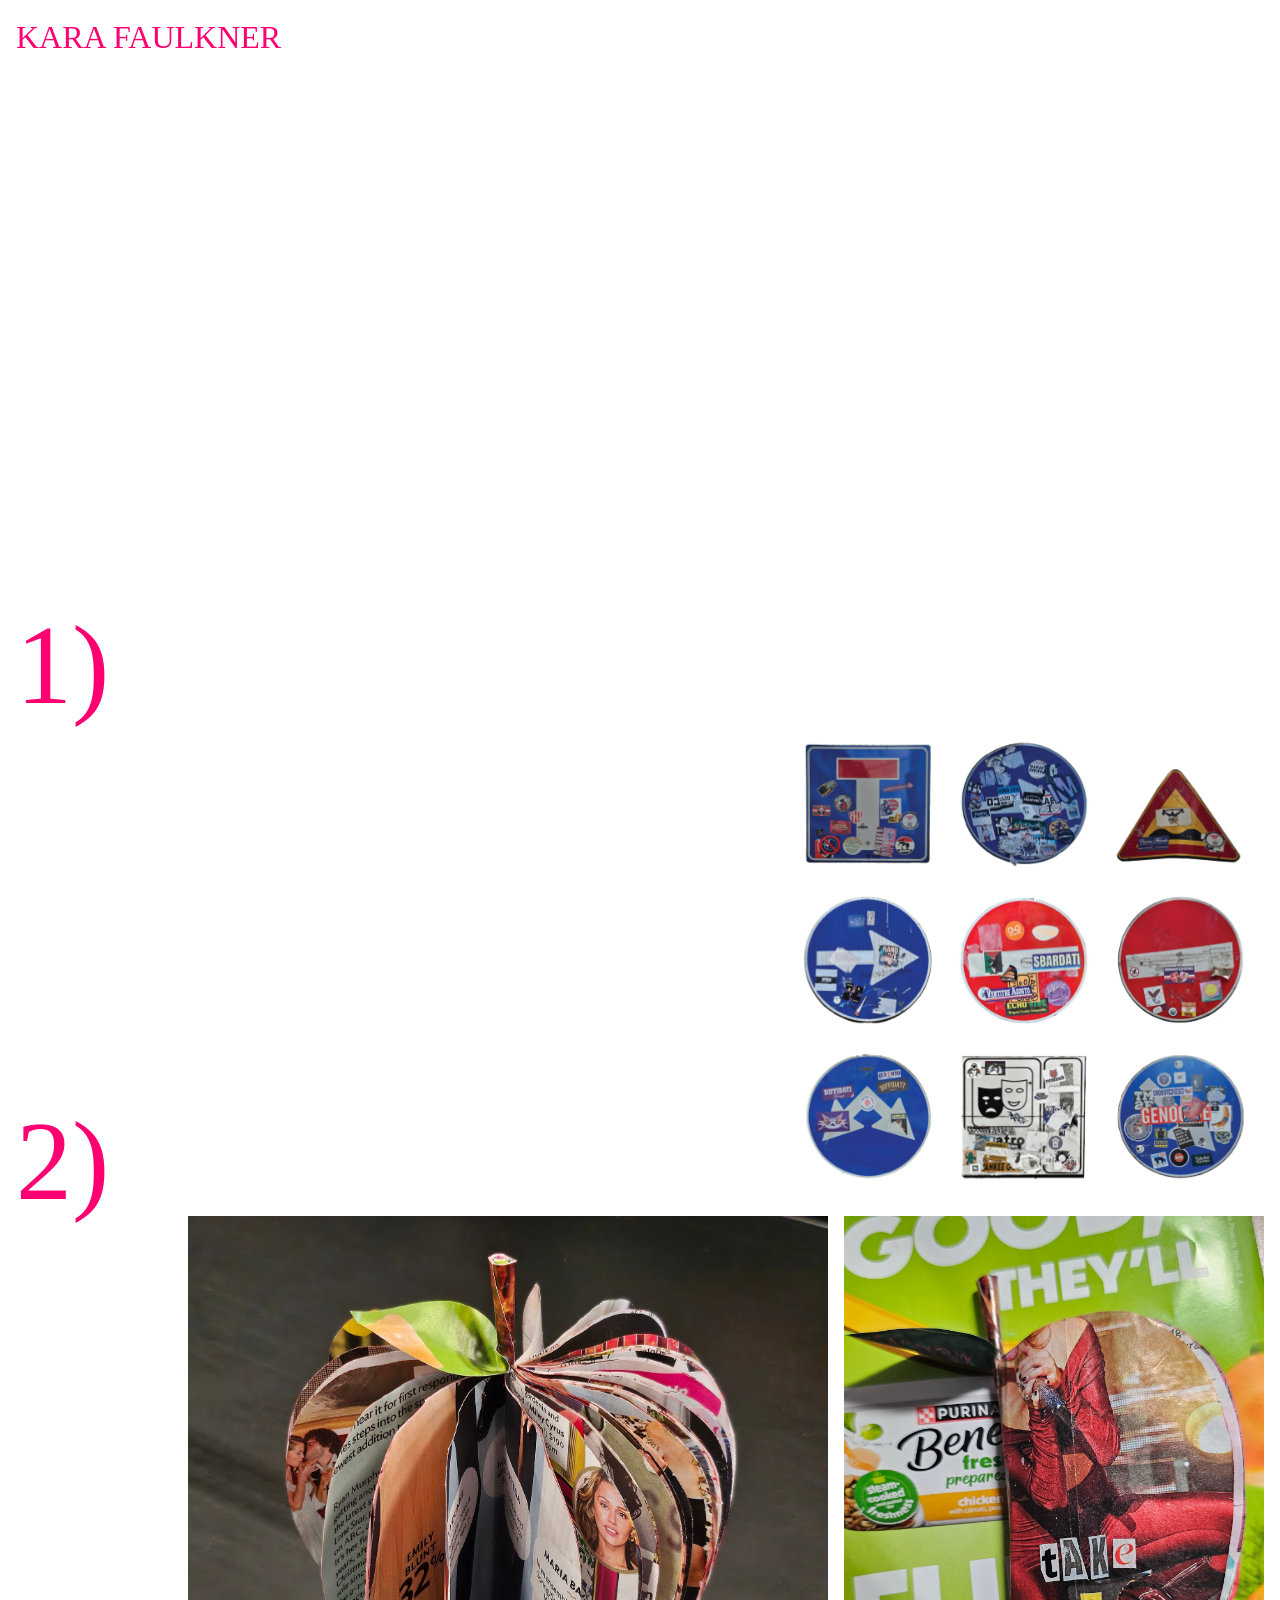
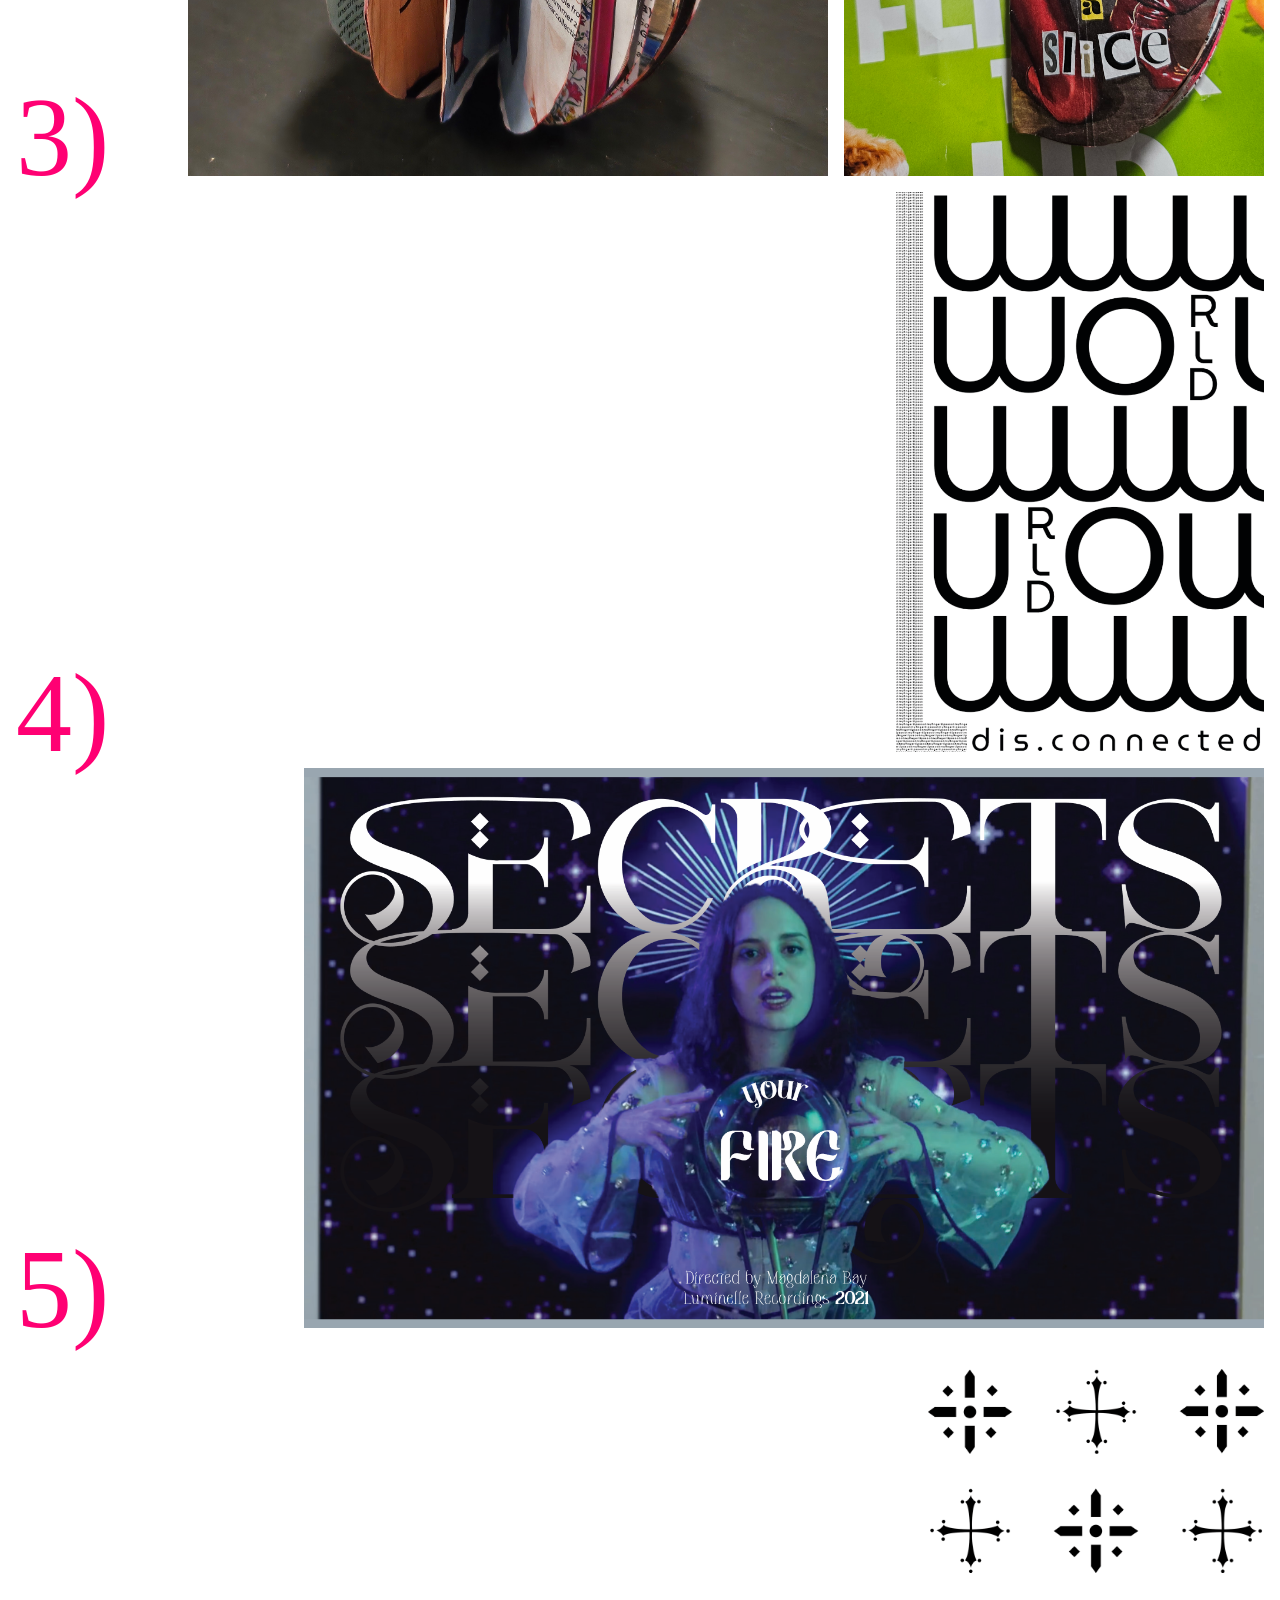
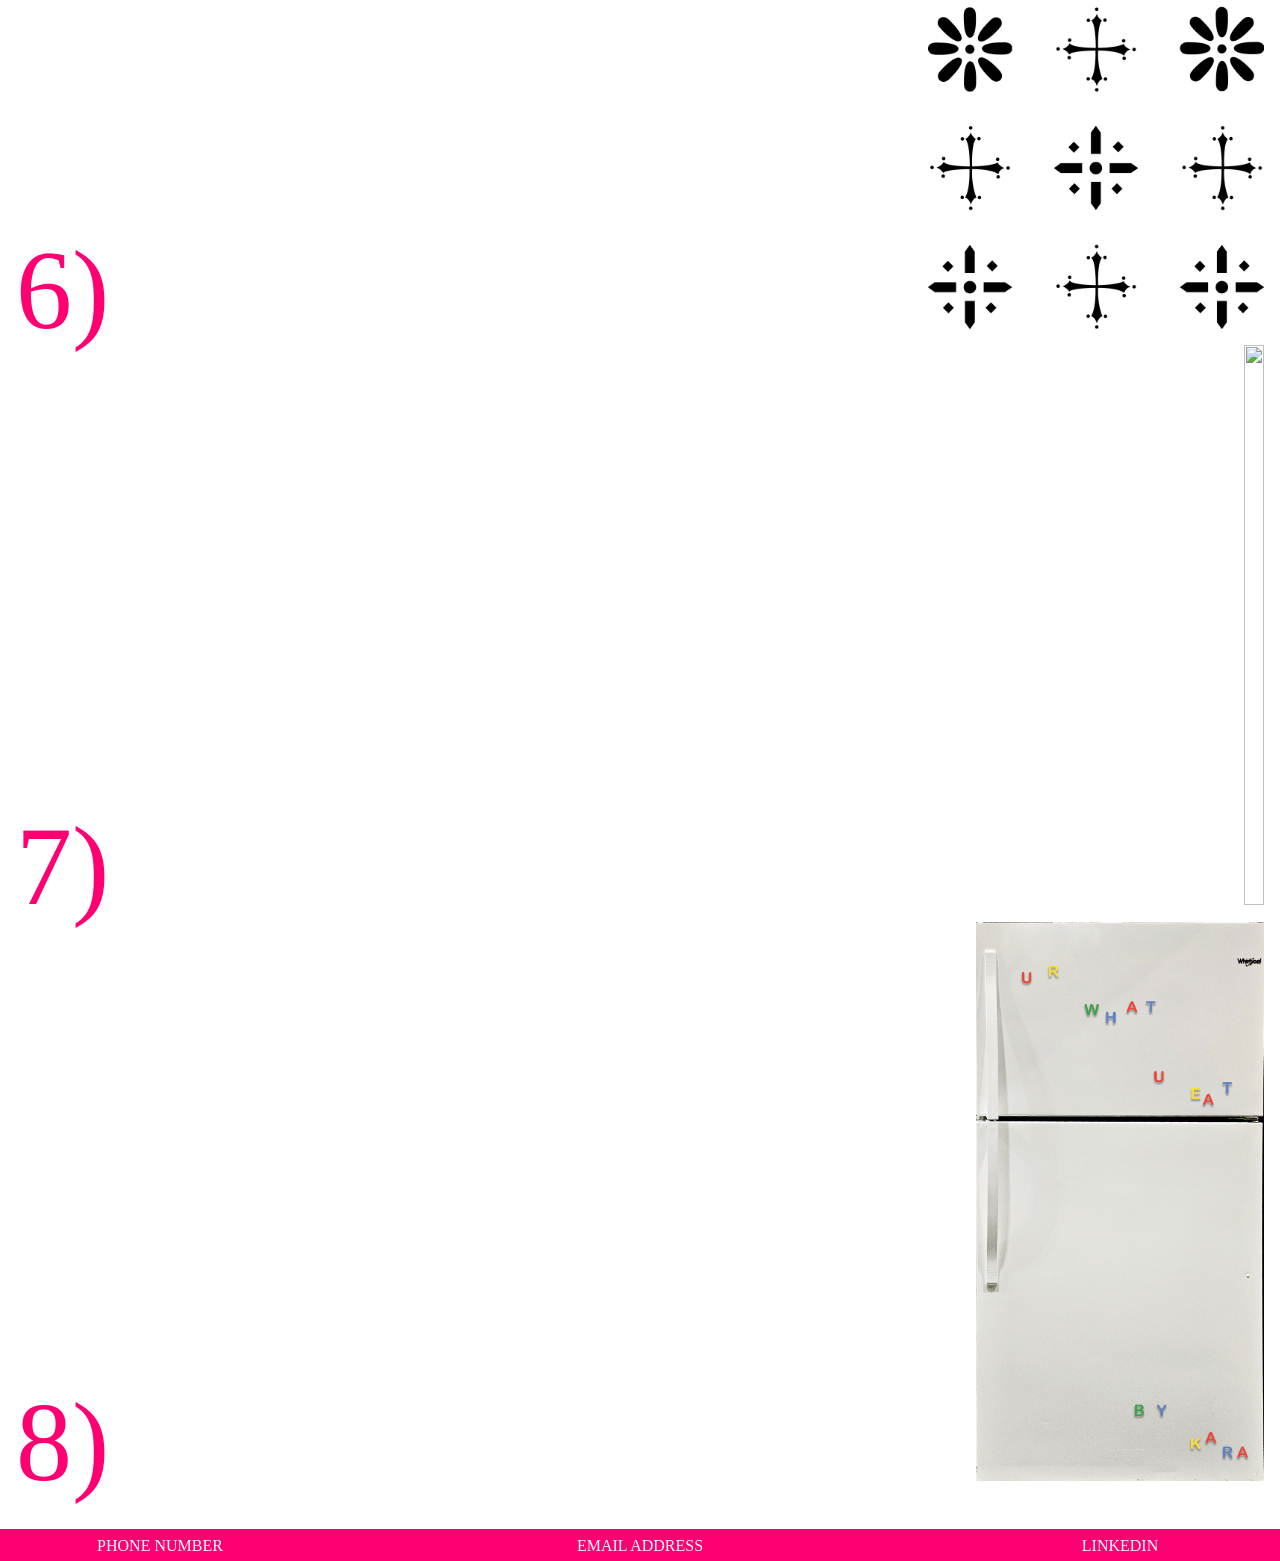
==== index.html @ 0eb787f8 "FAVICONS AND TITLES ADDED" ====
<html>
    <head>
        <link rel="stylesheet" href="stylesheet.css">
        <link rel="icon" type="icon/x-icon" href="../MEDIA/KF-logo-pink.png">
        <link rel="stylesheet" href="content.css">
        <meta name="viewport" content="width=device-width, initial-scale=1.0">
    </head>

    <body>
        <script src="image-scroll.js"></script>

        <div class="first-container">
            <img src="MEDIA/KF-logo-pink.png" data-index="0" data-status="inactive" class="image">
            <img src="MEDIA/KF-logo-pink.png" data-index="0" data-status="inactive" class="image">
            <div class="name-wrapper">
                <div class="name">KARA FAULKNER</div>
            </div>
        </div>
        <div class="content-container">
            <div class="content-row">
                <a href="content/identity-zine.html">
                    <div class="content zero"></div>
                </a>
                <div class="number">1)</div>
            </div>
            <div class="content-row">
                <a href="content/modern-history.html">
                    <div class="content one"></div>
                </a>
                <div class="number">2)</div>
            </div>
            <div class="content-row">
                <a href="content/apple-book.html"><img src="MEDIA/portfolio/(4) folded out view.jpg" style="width: 40em;"></a>
                <a href="content/apple-book.html"><img src="MEDIA/portfolio/(1) FINAL-1.jpg"></a>
                <div class="number">3)</div>
            </div>
            <div class="content-row">
                <a href="content/type-posters.html">
                    <div class="content four"></div>
                </a>
                <div class="number">4)</div>
            </div>
            <div class="content-row">
                <!-- <img src="MEDIA/portfolio/Kara_title_cards_1.png" style="width: 60%"> -->
                <a href="content/title-cards.html">
                    <div class="content five"></div>
                </a>
                <div class="number">5)</div>
            </div>
            <p>WHY ARE THESE SO SEPARATED</p>
            <div class="content-row">
                <a href="content/grate-posters.html">
                    <div class="content two"></div>
                </a>
                <div class="number">6)</div>
            </div>
            <div class="content-row">
                <a href="content/500-page.html"><img src="MEDIA/portfolio/btybkcvr.png"></a>
                <div class="number">7)</div>
            </div>
            <div class="content-row">
                <a href="content/fridge-book.html">
                    <div class="content three"></div>
                </a>
                <div class="number">8)</div>
            </div>
        </div>
        <div class="contact-menu">
            <div class="contact-info"></div>
            <div class="contact-info"></div>
            <div class="contact-info"></div>
        </div>
    </body>
</html>
---- stylesheet.css ----
body {
    display: flex;
    flex-direction: column;
    /* border: 3px solid red; */
    margin: auto;
    justify-content: center;
    align-items: center;
    width: 100%;
    height: auto;
    box-sizing: border-box;
}
.first-container {
    display: flex;
    flex-direction: column;
    /* border: 3px solid purple; */
    position: relative;
    width: 100%;
    height: 3em;
    justify-content: flex-end;
    align-items: flex-start;
}
.name-wrapper {
    display: flex;
    flex-direction: row;
    /* border: 3px solid orange; */
    position: absolute;
    bottom: 0em;
    left: 1em;
}
.name {
    display: flex;
    flex-direction: row;
    /* border: 3px solid magenta; */
    line-height: .69em;
    width: auto;
    height: auto;
    font-size: 2em;
    /* font-size: 30em; */
    color: #ff0073;
}
.content-container {
    display: flex;
    flex-direction: column;
    /* border: 3px solid green; */
    width: 100%;
    height: auto;
    box-sizing: border-box;
    padding: 1em;
    /* background-color: #ff0073; */
    /* background: linear-gradient(180deg,rgba(255, 0, 115, 1) 0%, rgba(255, 247, 0, 1) 100%); */
    scroll-snap-align: start;
    justify-content: center;
    align-items: center;
    gap: 1em;
}
.content-row {
    display: flex;
    flex-direction: row;
    /* border: 3px solid yellow; */
    width: 100%;
    /* height: auto; */
    height: 35em;
    gap: 1em;
    justify-content: flex-end;
    align-items: flex-end;
    position: relative;
}
.content {
    display: flex;
    flex-direction: row;
    /* border: 3px solid magenta; */
    height: 35em;
    width: 100%;
    /* height: auto;
    width: auto; */
}
.number {
    display: flex;
    flex-direction: row;
    /* border: 3px solid magenta; */
    line-height: .69em;
    position: absolute;
    bottom: 0;
    left: 0;
    font-size: 7em;
    color: #ff0073;
}
.contact-menu {
    display: flex;
    flex-direction: row;
    /* border: 3px solid red; */
    width: 100%;
    height: 1em;
    background-color: #ff0073;
    /* background: linear-gradient(0deg,rgba(255, 0, 115, 1) 0%, rgba(255, 0, 115, 1) 70%, rgba(255, 255, 255, 1) 100%); */
    justify-content: center;
    align-items: center;
    box-sizing: border-box;
    padding: 1em;
    gap: 15em;
    margin-top: 2em;
    /* position: fixed;
    bottom: 0em; */
}
.contact-info {
    display: flex;
    flex-direction: row;
    /* border: 3px solid yellow; */
    line-height: .69em;
    width: 15em;
    height: auto;
    font-size: 1em;
    /* font-size: 30em; */
    color: white;
    box-sizing: border-box;
    padding-right: 1em; padding-left: 1em;
    justify-content: center;
    align-items: center;
}
img {
    width: 100%;
    height: 100%;
    /* border: 3px solid yellow; */
}
a {
    /* border: 3px solid red; */
    width: auto;
    height: auto;
}

/*image scroll*/
.image {
    width: 10em;
    height: auto;
    position: absolute;
    transform: translate(-100%, -100%);
    /* transform: translate(-100%, -100%); */
    z-index: -2;
}
.image[data-status="inactive"] {
    display: none;
}
.image[data-status="active"] {
    display: block;
}
p {
    color: white;
    font-size: .1em;
}
---- content.css ----
.content-row:is(:nth-child(1)) {
    height: 40em;
}
.content-row:is(:nth-child(2)) {
    height: 30em;
}
.content-row:is(:nth-child(4)) {
    height: 35em;
}
.content-row:is(:nth-child(5)) {
    gap: 5em;
    /* justify-content: flex-start;
    align-items: flex-start; */
}
.content-row:is(:nth-child(6)) {
    height: 40em;
    /* justify-content: flex-end;
    align-items: flex-end; */
}

/* img:is(:nth-child(1)) {
    border: 3px solid red;
} */
.content.zero {
    height: 38em;
    width: 50em;
    background-image: url(MEDIA/portfolio/ms-zine1.png); background-position: center; background-size: cover; background-repeat: no-repeat;
    /* border: 3px solid yellow; */
} .content.zero:hover {
    background-image: url(MEDIA/portfolio/ms-zine2.png);
}

.content.one {
    height: 30em;
    width: 30em;
    background-image: url(MEDIA/portfolio/MHII_2.png); background-position: center; background-size: cover; background-repeat: no-repeat;
} .content.one:hover {
    background-image: url(MEDIA/portfolio/MHII_1.png);
}

.content.two {
    height: 35em;
    width: 21em;
    background-image: url(MEDIA/portfolio/grate-poster-1.png); background-position: center; background-size: 100%; background-repeat: no-repeat;
    /* border: 3px solid yellow; */
} .content.two:hover {
    width: 26em;
    background-image: url(MEDIA/portfolio/grate-poster-2.png);
}

.content.three {
    height: 35em;
    width: 18em;
    background-image: url(MEDIA/portfolio/urwhatueat-cover.png); background-position: center; background-size: 100%; background-repeat: no-repeat;
} .content.three:hover {
    /* width: 26em; */
    background-image: url(MEDIA/portfolio/back-door.png);
}

@keyframes content-change {
    33% {background-image: url(MEDIA/portfolio/texture.png);}
    66% {background-image: url(MEDIA/portfolio/image.png);}
    99% {background-image: url(MEDIA/portfolio/rhythm.png);}
}
.content.four {
    height: 35em;
    width: 23em;
    background-image: url(MEDIA/portfolio/rhythm.png); background-position: center; background-size: cover; background-repeat: no-repeat;
    /* border: 3px solid yellow; */
} .content.four:hover {
    animation: content-change 1.5s infinite;
}
.content.five {
    height: 35em;
    width: 60em;
    background-image: url(MEDIA/portfolio/Kara_title_cards_1.png); background-position: center; background-size: cover; background-repeat: no-repeat;
    /* border: 3px solid yellow; */
} .content.five:hover {
    background-image: url(MEDIA/portfolio/Faulkner\,Kara_Project\ 7.gif);
}

.contact-info:is(:nth-child(1))::before {
    content: 'PHONE NUMBER'
} .contact-info:is(:nth-child(1)):hover::before {
    content: '865-441-3124'
}
.contact-info:is(:nth-child(2))::before {
    content: 'EMAIL ADDRESS'
} .contact-info:is(:nth-child(2)):hover::before {
    content: 'faulknerk2@vcu.edu'
}
.contact-info:is(:nth-child(3))::before {
    content: 'LINKEDIN'
} .contact-info:is(:nth-child(3)):hover::before {
    content: 'Kara Faulkner Faulkner'
}
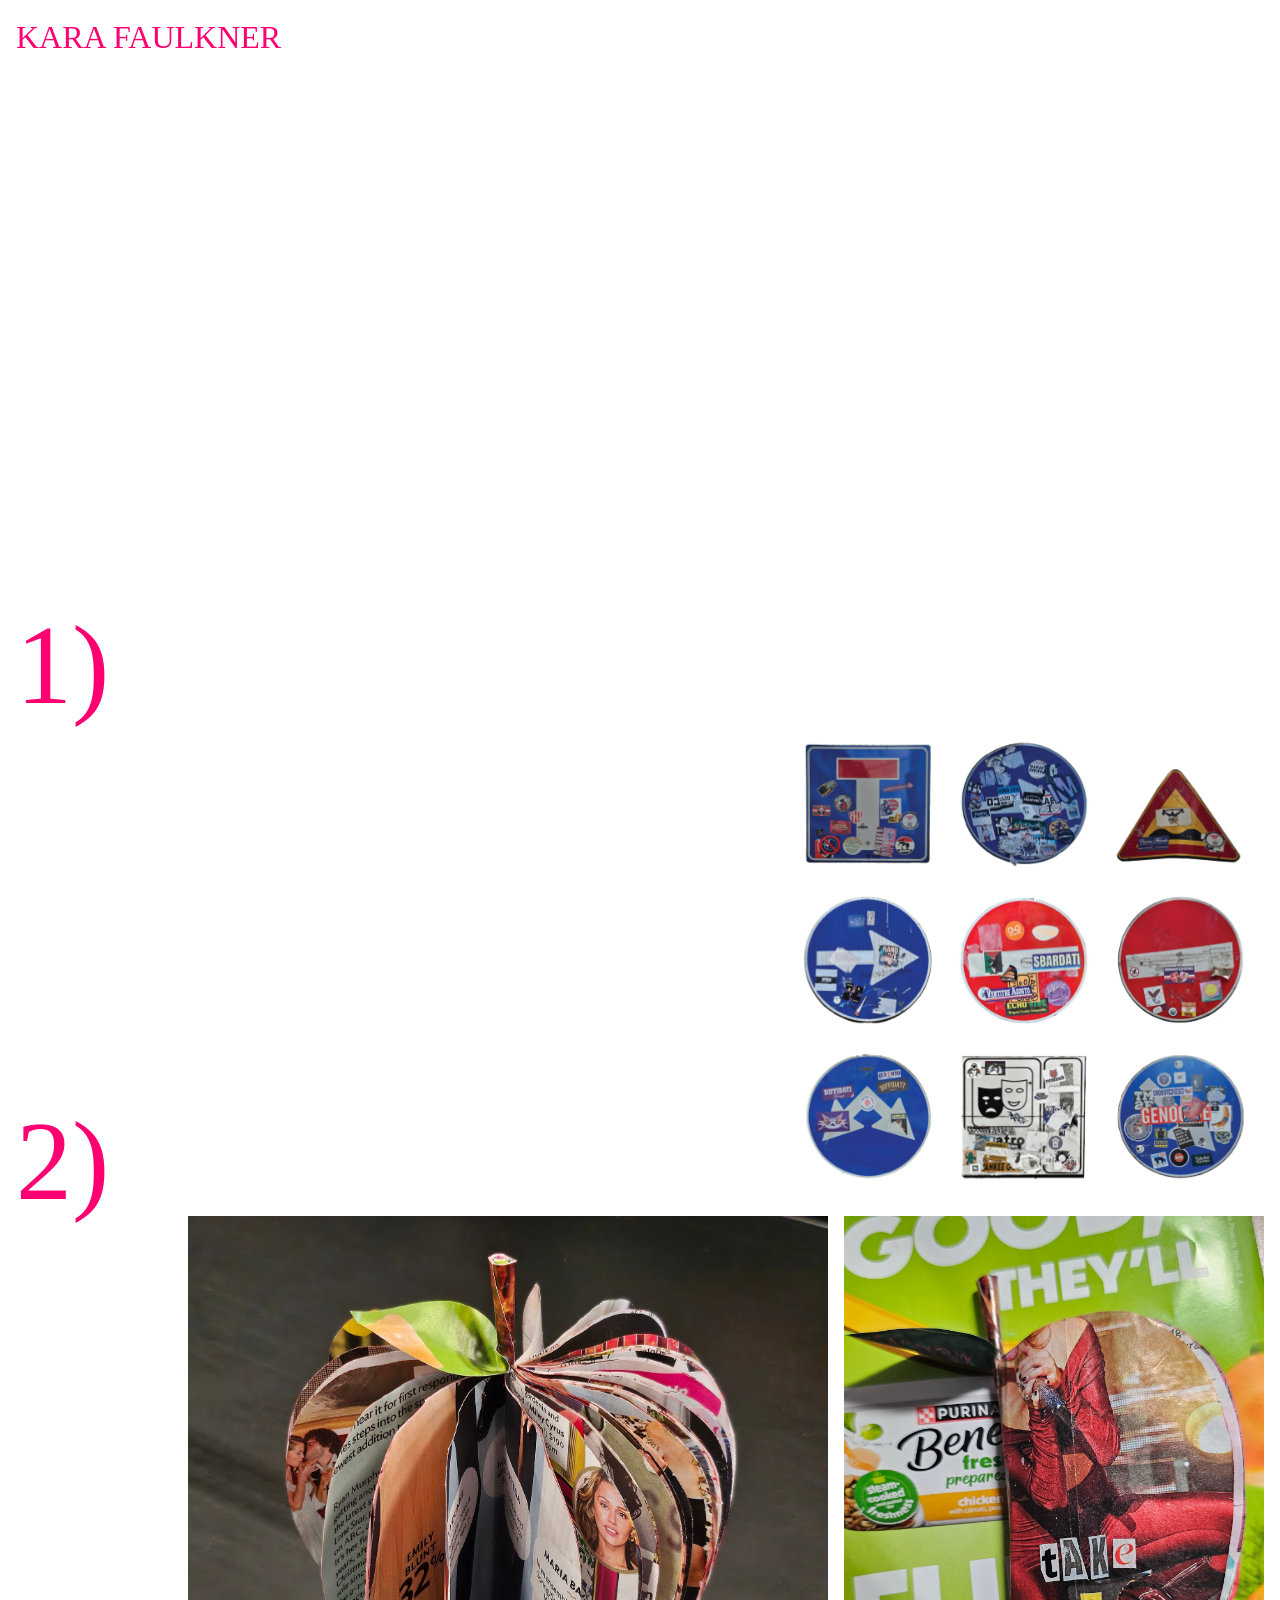
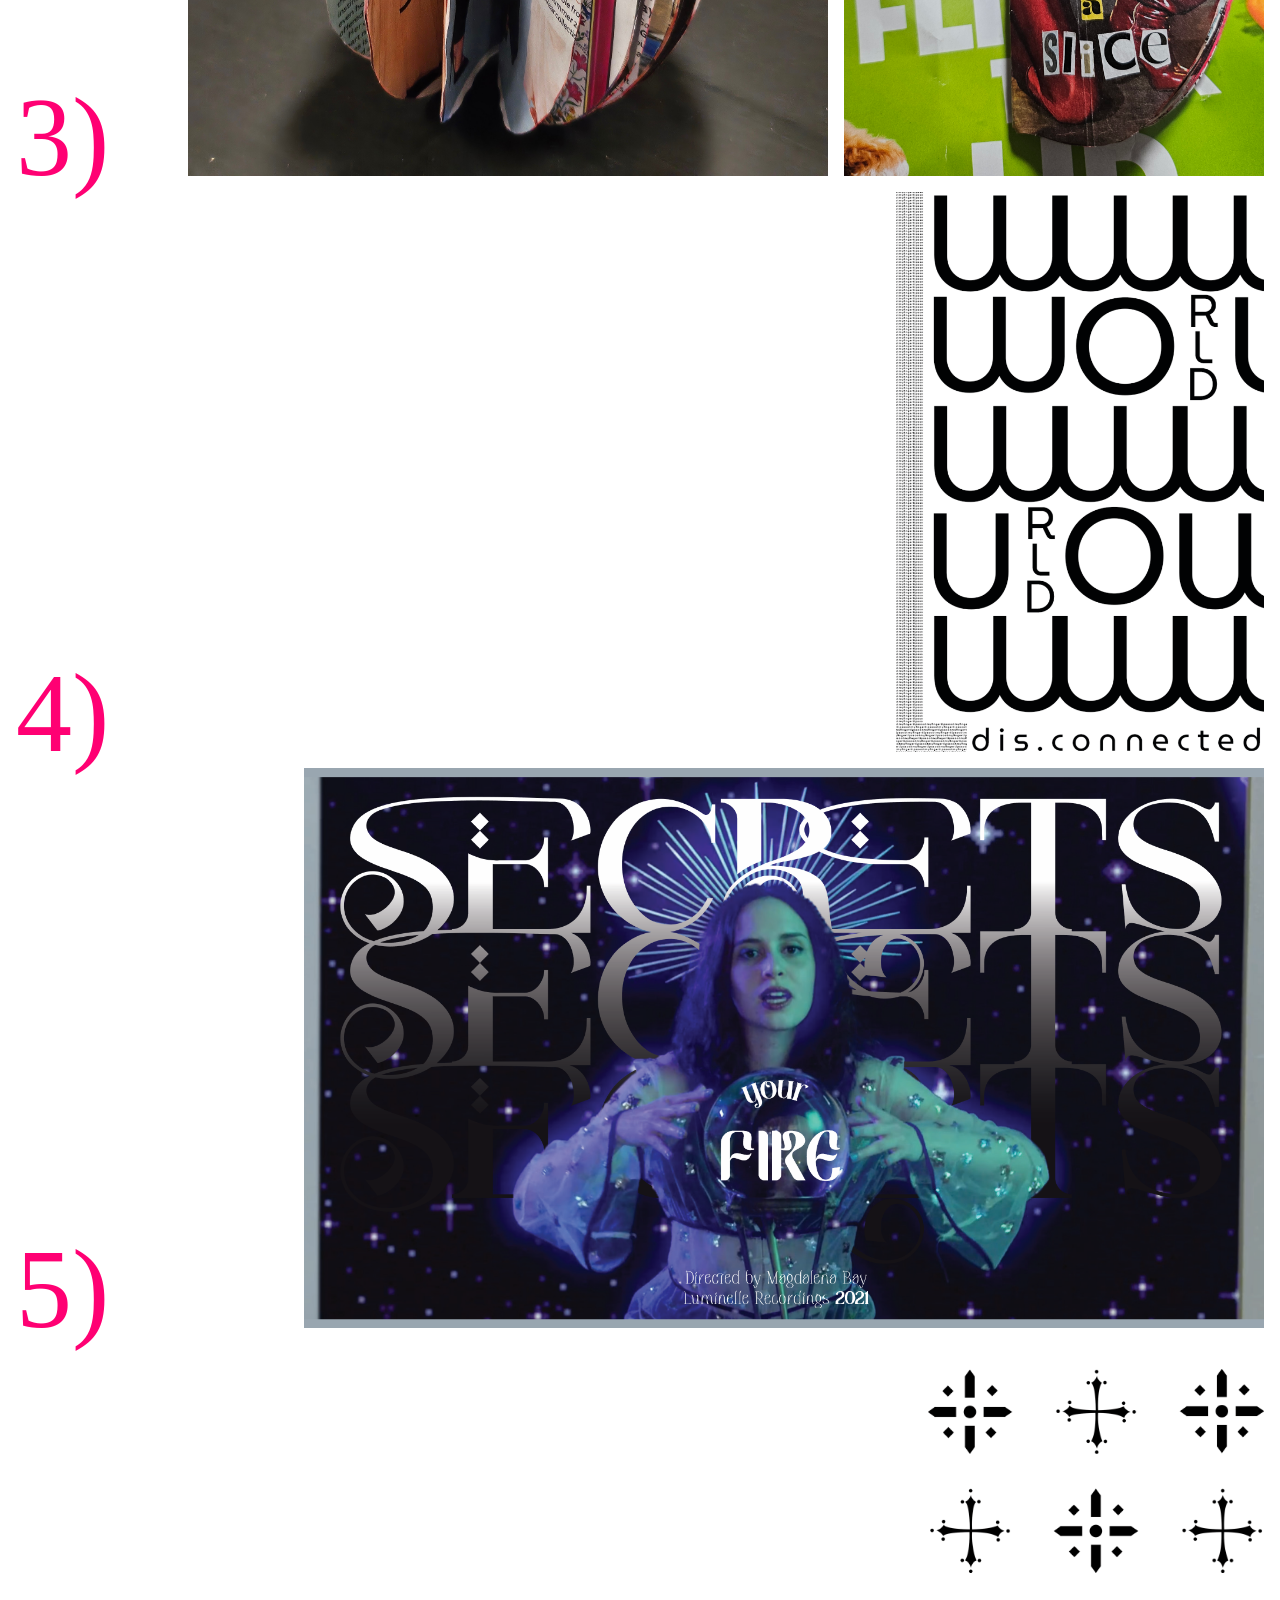
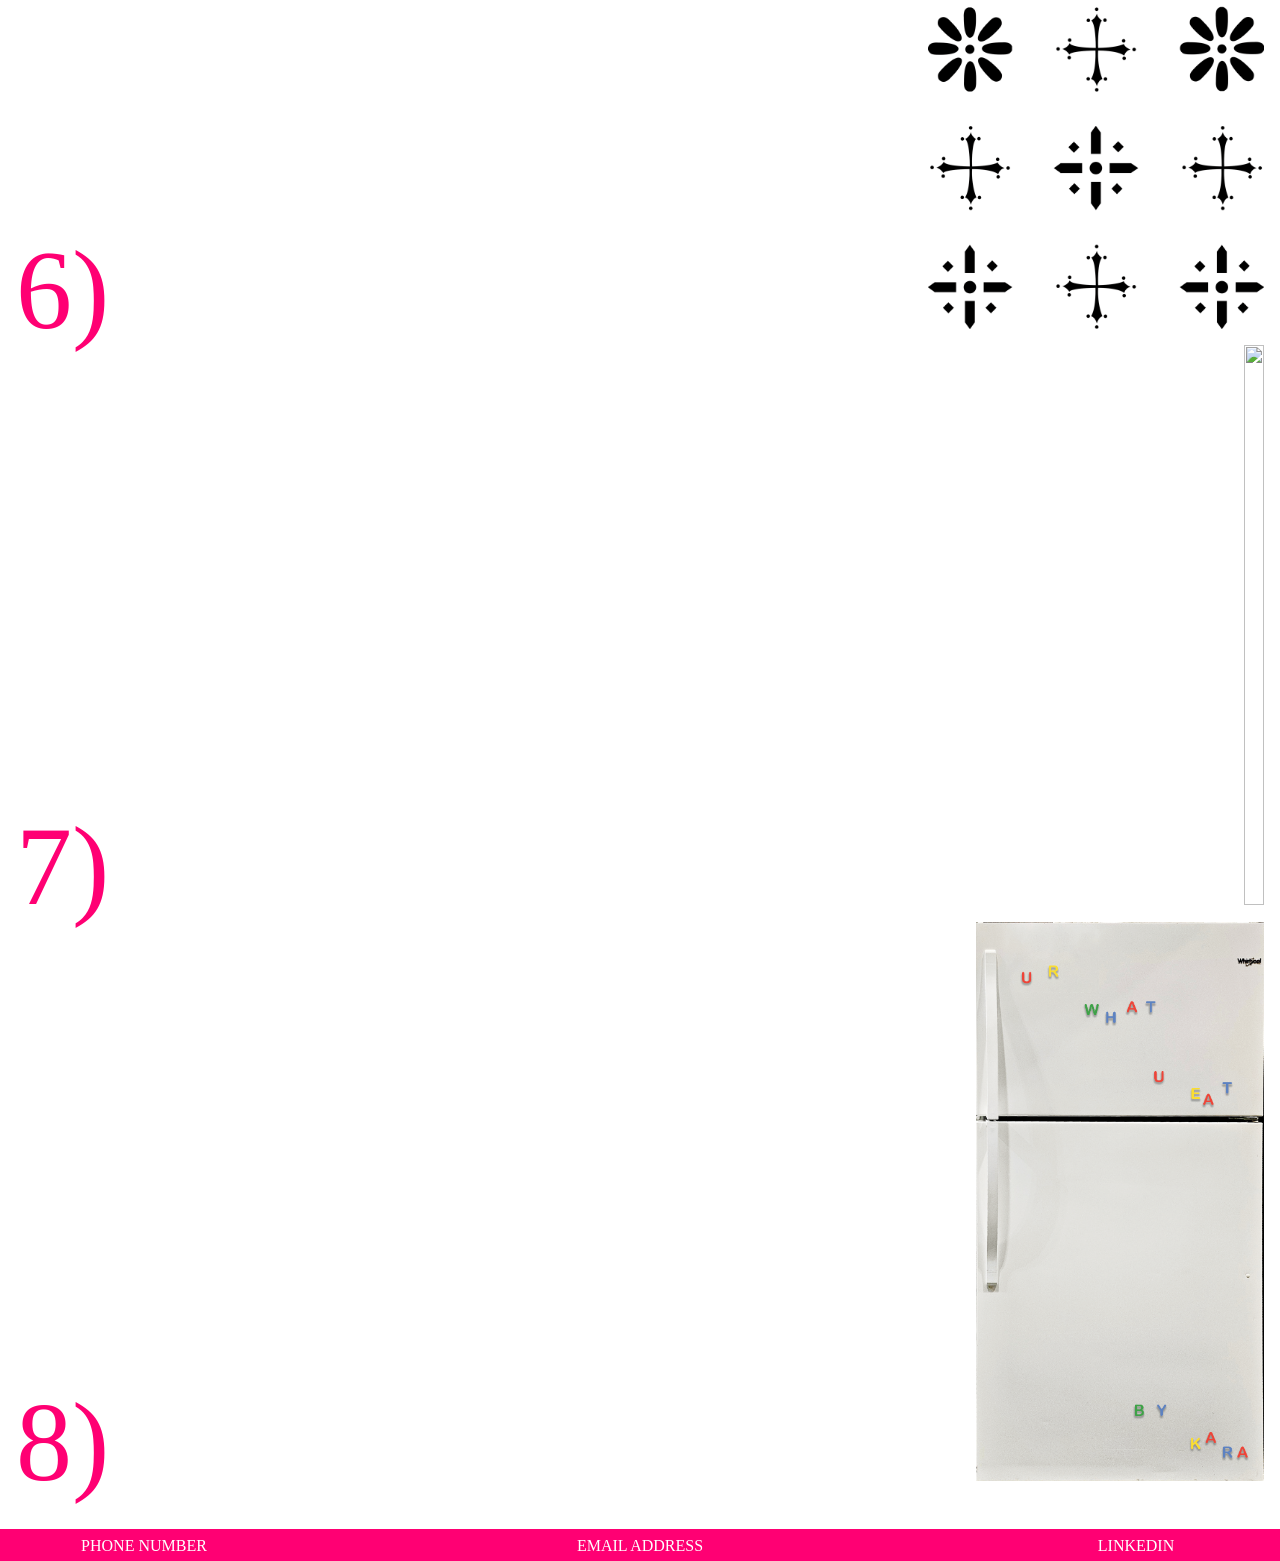
==== commit d76f8642: "PUSH ALL CHANGES" ====
--- a/index.html
+++ b/index.html
@@ -1,7 +1,7 @@
 <html>
     <head>
         <link rel="stylesheet" href="stylesheet.css">
-        <link rel="icon" type="icon/x-icon" href="../MEDIA/KF-logo-pink.png">
+        <link rel="icon" type="icon/x-icon" href="MEDIA/KF-logo-pink.png">
         <link rel="stylesheet" href="content.css">
         <meta name="viewport" content="width=device-width, initial-scale=1.0">
     </head>
@@ -14,6 +14,7 @@
             <img src="MEDIA/KF-logo-pink.png" data-index="0" data-status="inactive" class="image">
             <div class="name-wrapper">
                 <div class="name">KARA FAULKNER</div>
+                <!-- <div class="hambungr"></div> --> <!--what am I going to use this for right now?-->
             </div>
         </div>
         <div class="content-container">
--- a/stylesheet.css
+++ b/stylesheet.css
@@ -22,10 +22,15 @@
 .name-wrapper {
     display: flex;
     flex-direction: row;
-    /* border: 3px solid orange; */
-    position: absolute;
+    /* border: 3px solid purple; */
+    /* position: absolute;
     bottom: 0em;
-    left: 1em;
+    left: 1em; */
+    width: 100%;
+    /* justify-content: center;
+    align-items: center; */
+    box-sizing: border-box;
+    padding-left: 1em; padding-right: 1em;
 }
 .name {
     display: flex;
@@ -108,6 +113,7 @@
     /* border: 3px solid yellow; */
     line-height: .69em;
     width: 15em;
+    width: 100%;
     height: auto;
     font-size: 1em;
     /* font-size: 30em; */
@@ -146,4 +152,12 @@
 p {
     color: white;
     font-size: .1em;
+}
+.hambungr {
+    display: flex;
+    flex-direction: column;
+    border: 3px solid orange;
+    width: 2em;
+    height: 2em;
+    margin-left: auto;
 }
--- a/content.css
+++ b/content.css
@@ -69,6 +69,7 @@
     /* border: 3px solid yellow; */
 } .content.four:hover {
     animation: content-change 1.5s infinite;
+    transition-timing-function: steps();
 }
 .content.five {
     height: 35em;
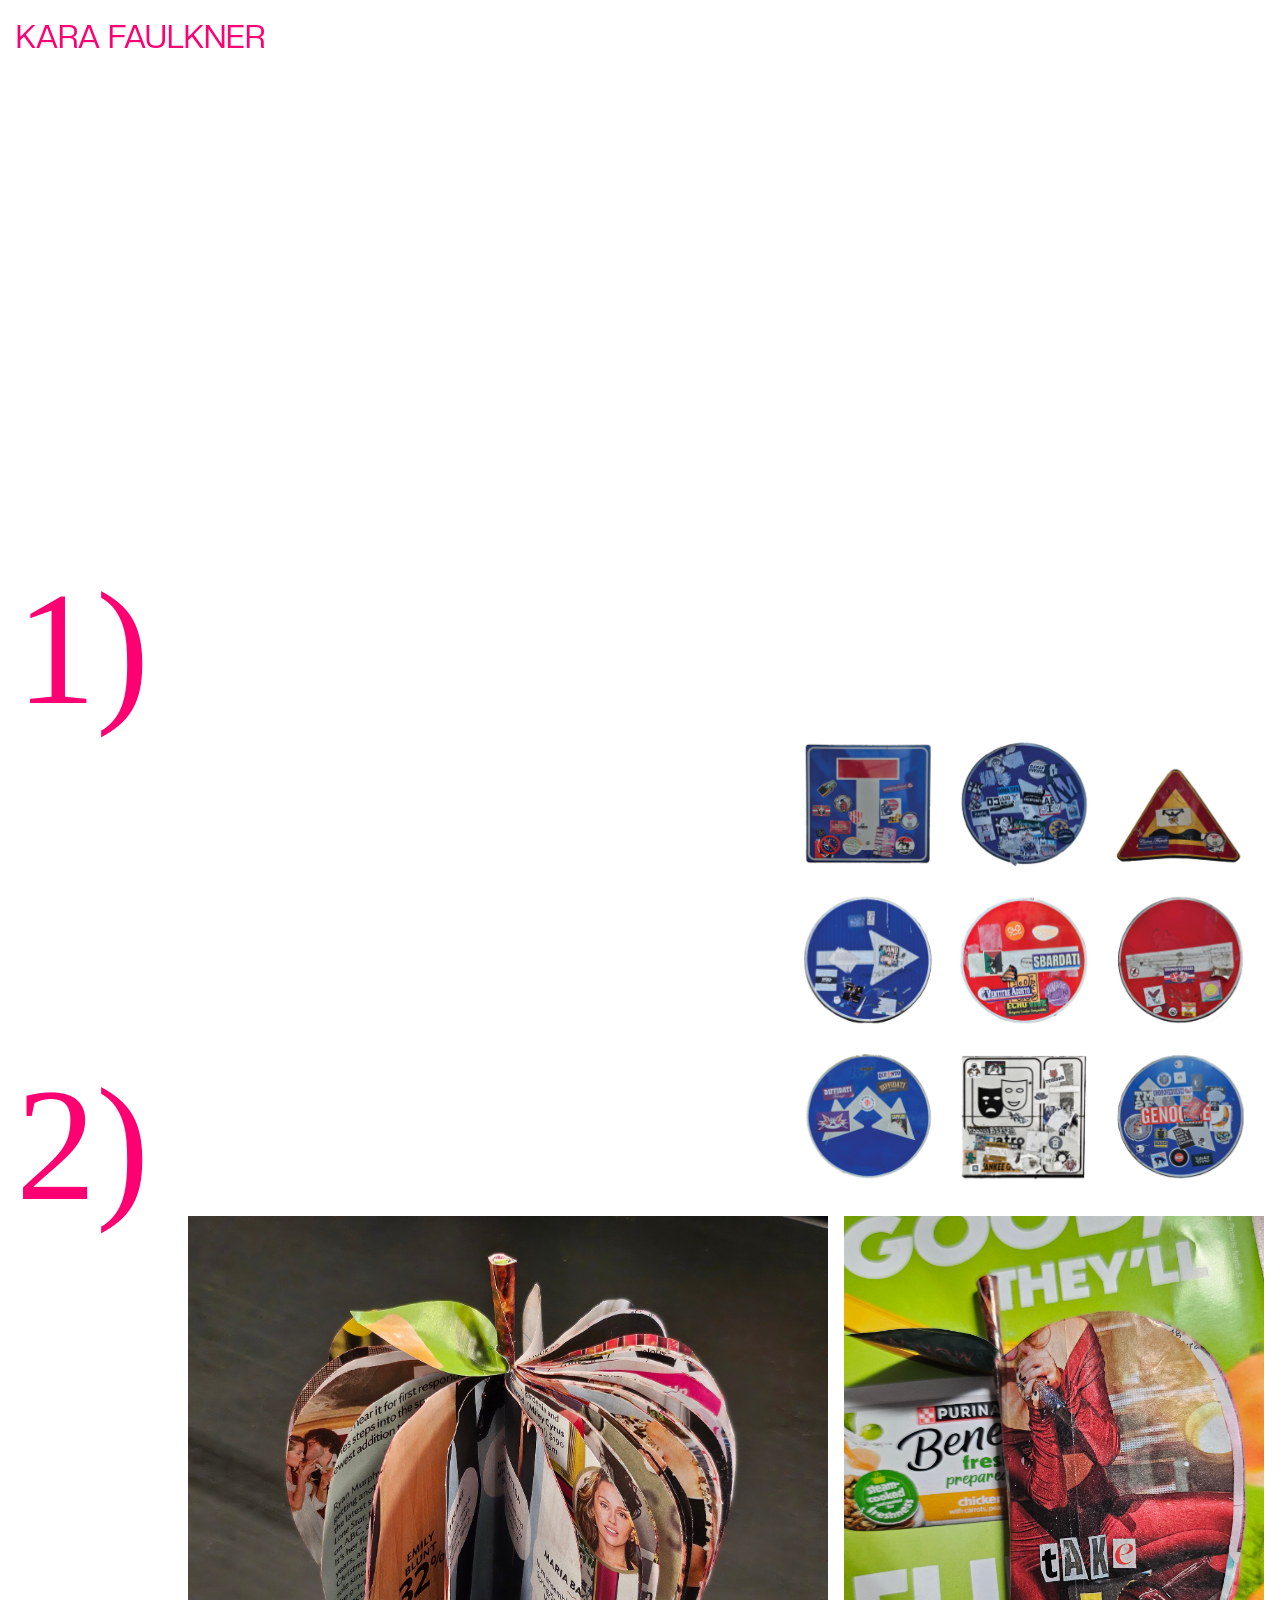
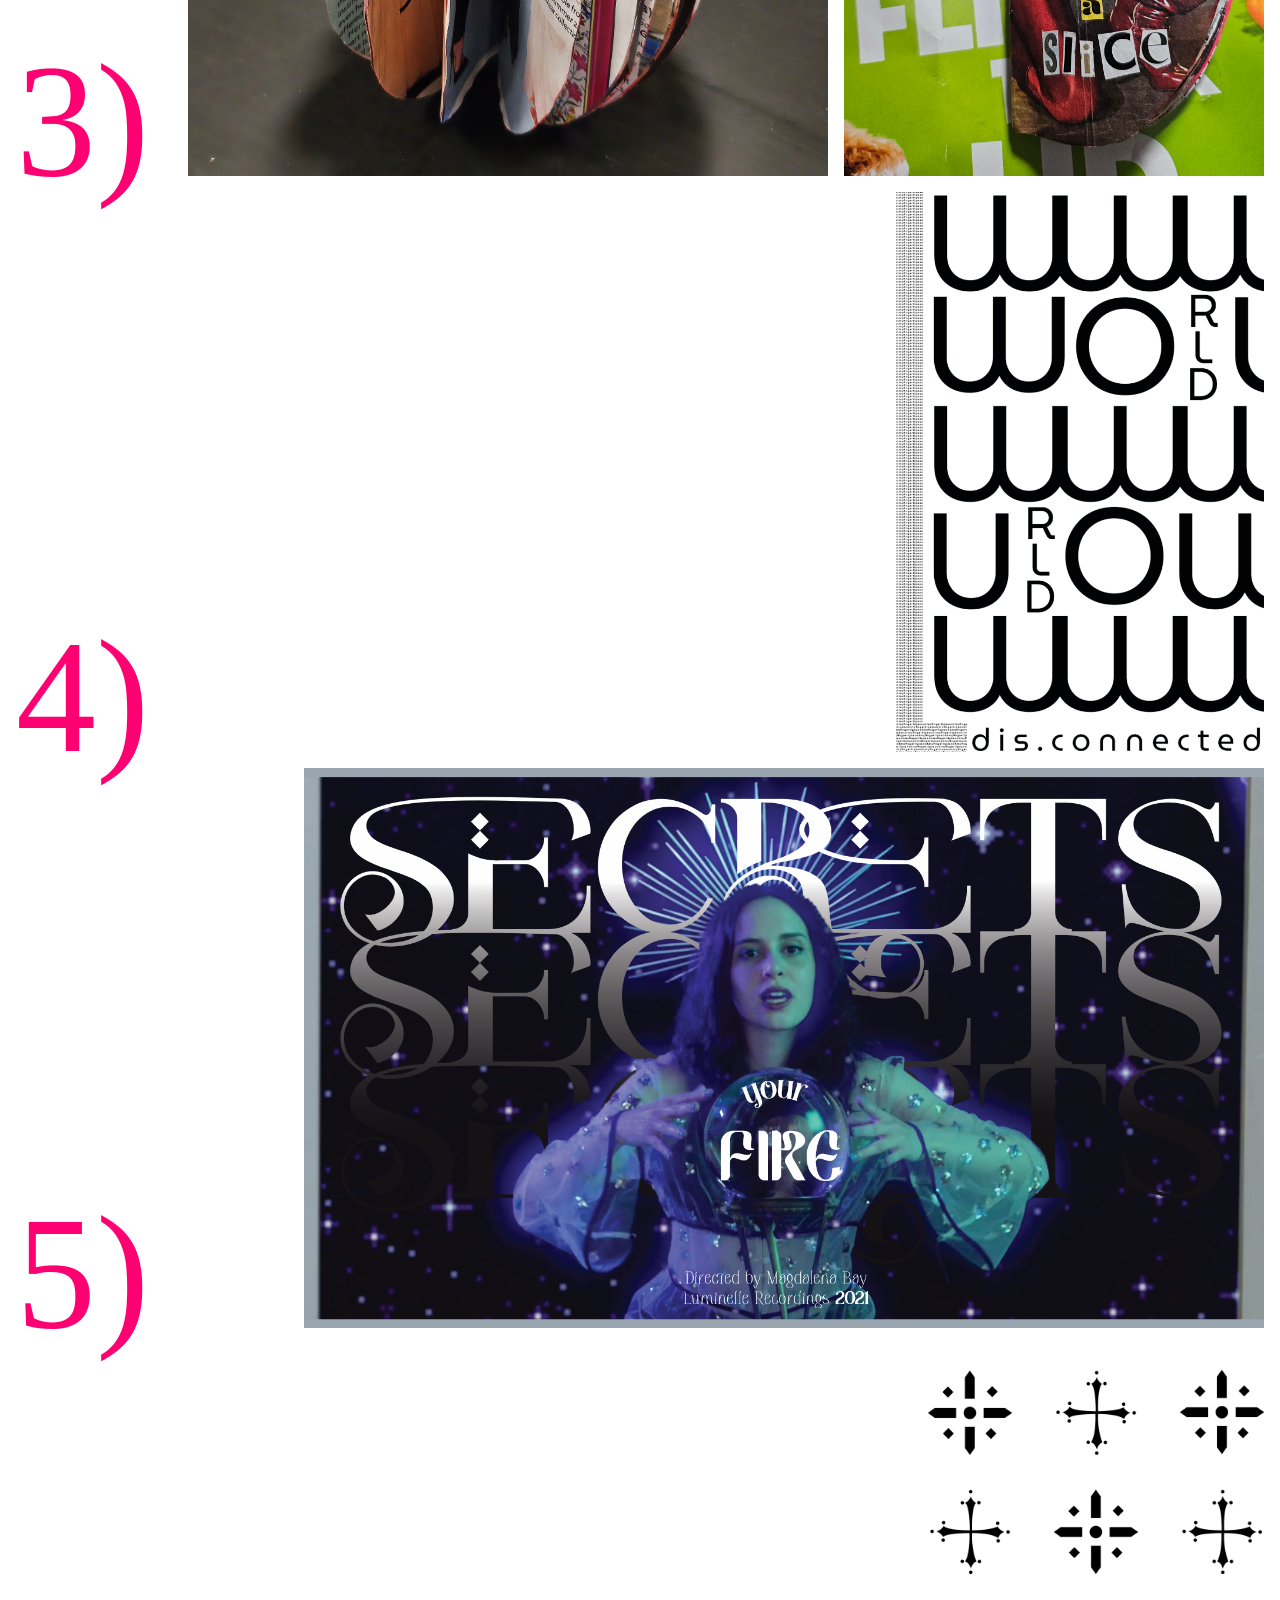
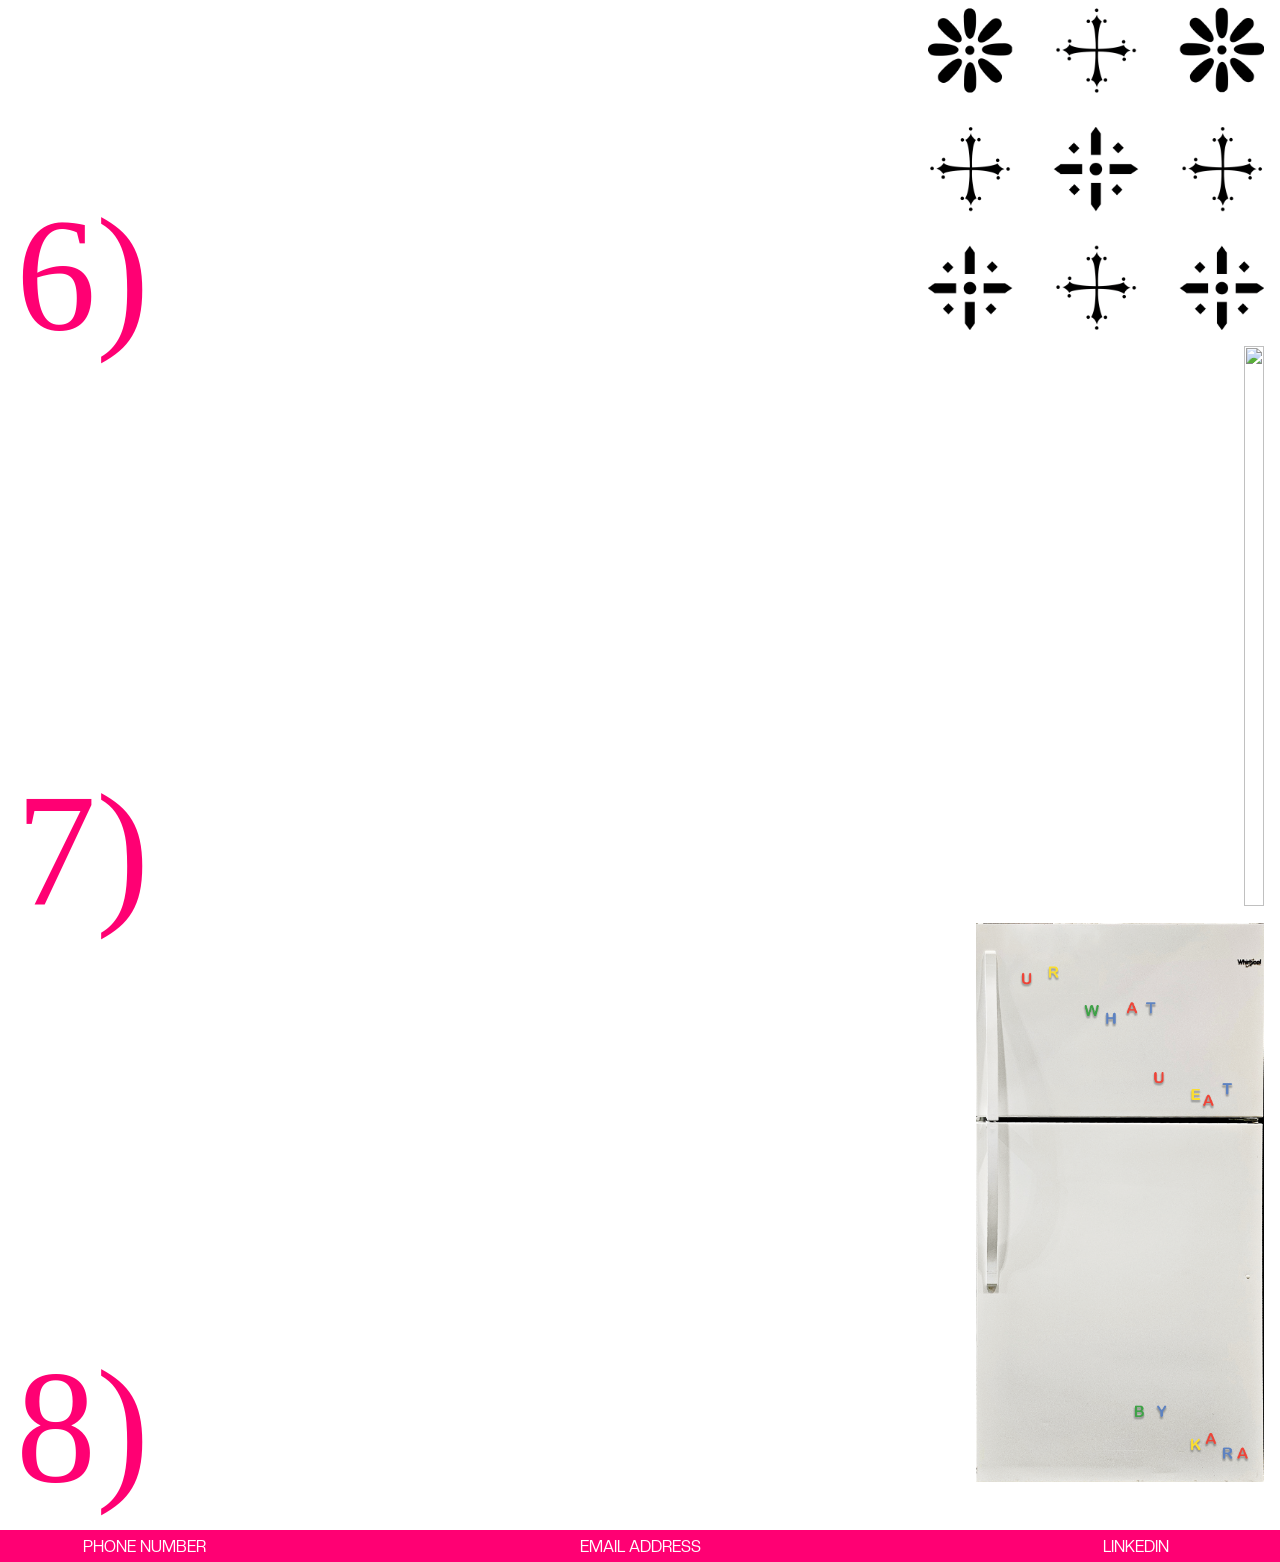
==== commit 347c3201: "UPDATED TITLE BECAUSE SLAYY ✨✨" ====
--- a/index.html
+++ b/index.html
@@ -4,6 +4,7 @@
         <link rel="icon" type="icon/x-icon" href="MEDIA/KF-logo-pink.png">
         <link rel="stylesheet" href="content.css">
         <meta name="viewport" content="width=device-width, initial-scale=1.0">
+        <title>💖</title>
     </head>
 
     <body>
--- a/stylesheet.css
+++ b/stylesheet.css
@@ -1,3 +1,11 @@
+@font-face {
+    font-family: 'Creato';
+    src: url(MEDIA/CreatoDisplay-Regular.otf);
+}
+@font-face {
+    font-family: 'Creato-bold';
+    src: url(MEDIA/CreatoDisplay-Bold.otf);
+}
 body {
     display: flex;
     flex-direction: column;
@@ -8,6 +16,7 @@
     width: 100%;
     height: auto;
     box-sizing: border-box;
+    font-family: 'Creato';
 }
 .first-container {
     display: flex;
@@ -79,6 +88,14 @@
     /* height: auto;
     width: auto; */
 }
+@font-face {
+    font-family: 'Mistletoe';
+    src: url(MEDIA/MistletoeMagic.ttf);
+}
+@font-face {
+    font-family: 'Harrington';
+    src: url(MEDIA/HARNGTON.TTF);
+}
 .number {
     display: flex;
     flex-direction: row;
@@ -88,7 +105,10 @@
     bottom: 0;
     left: 0;
     font-size: 7em;
+    font-size: 10em;
     color: #ff0073;
+    /* font-family: 'Mistletoe'; */
+    font-family: 'Times New Roman', Times, serif;
 }
 .contact-menu {
     display: flex;
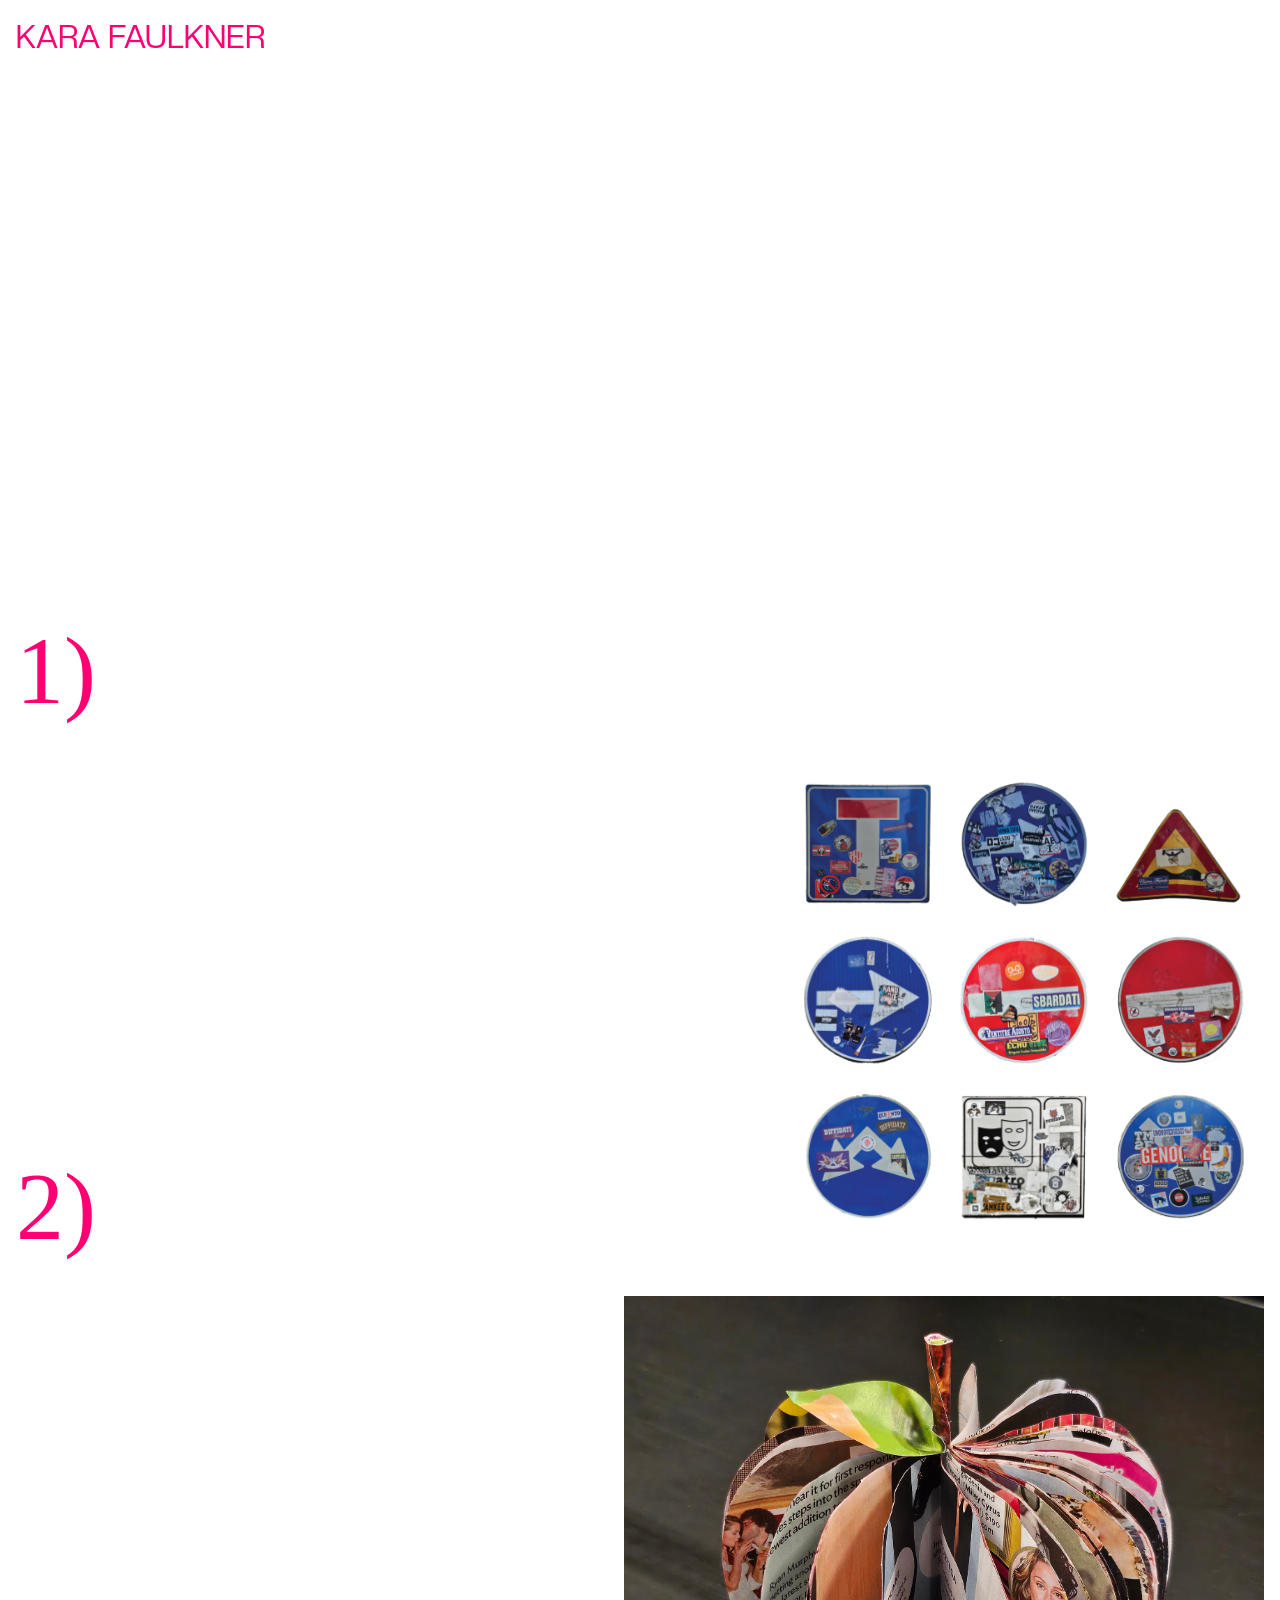
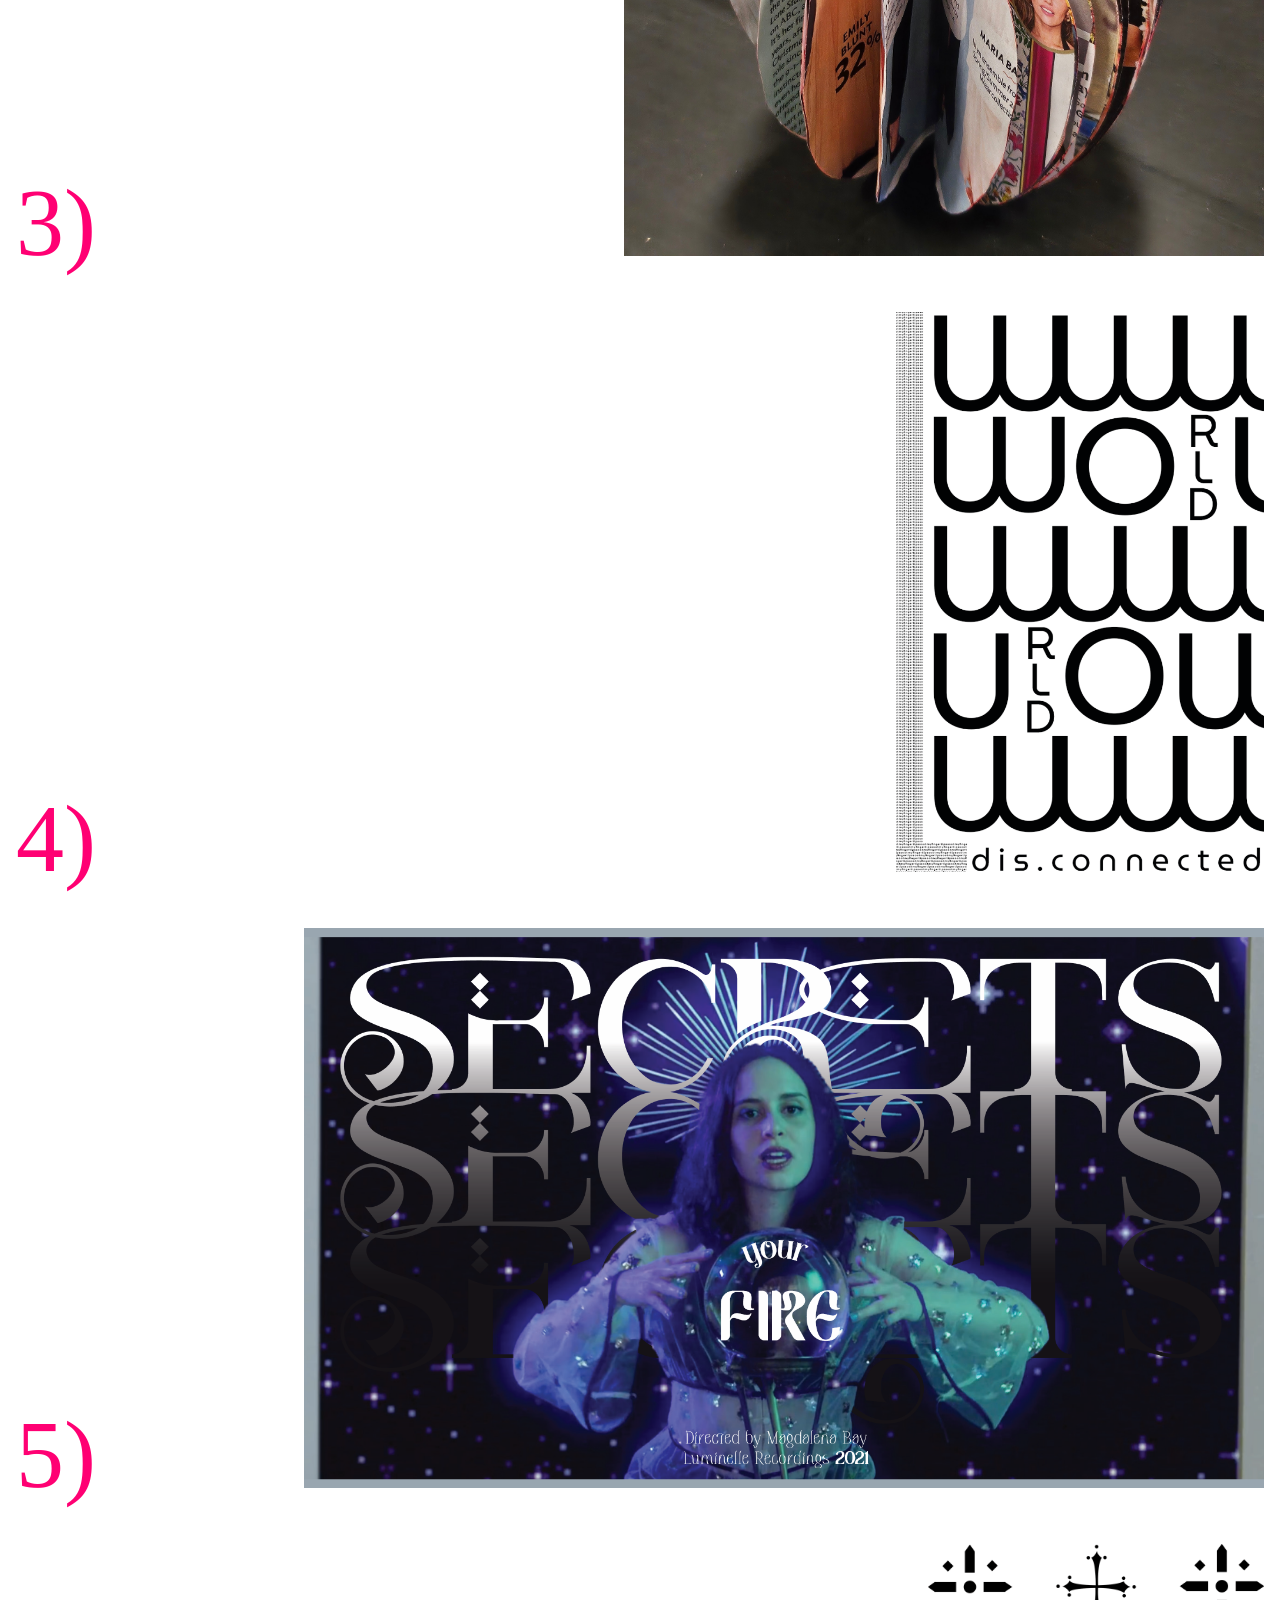
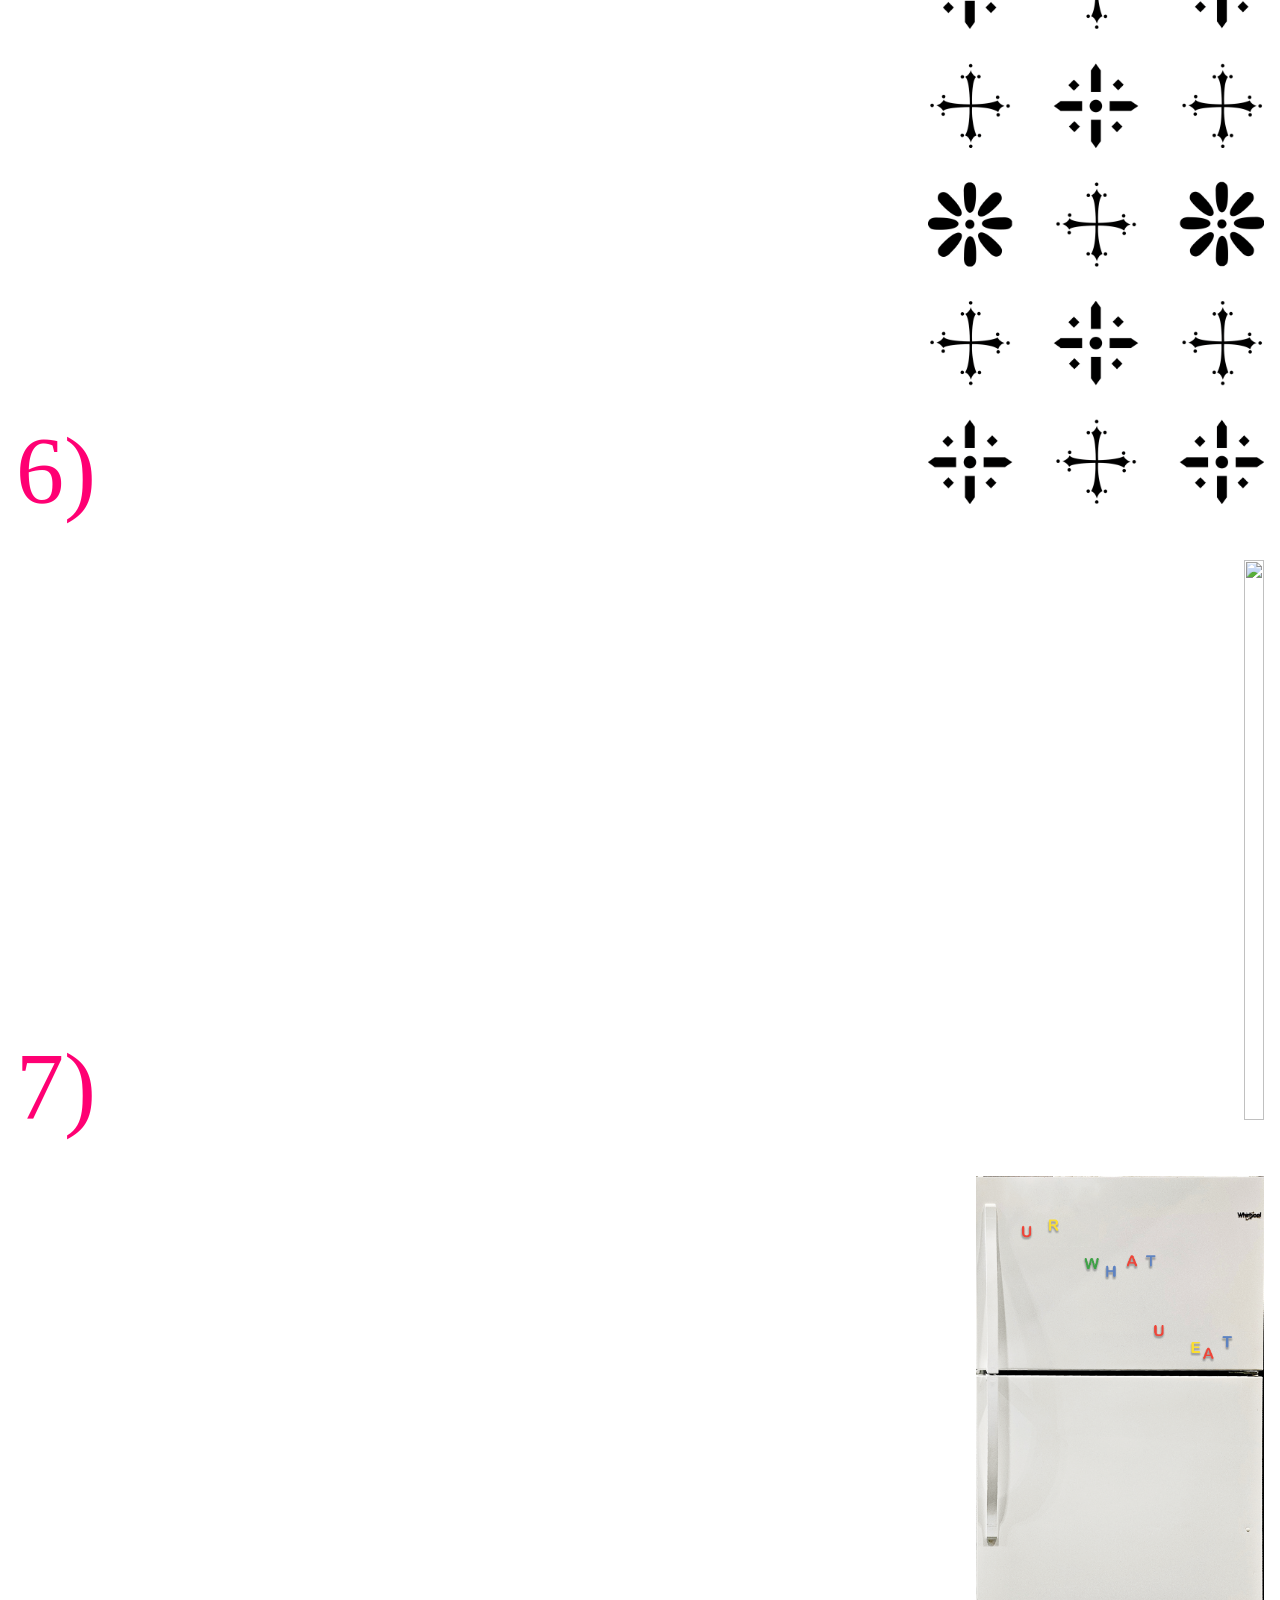
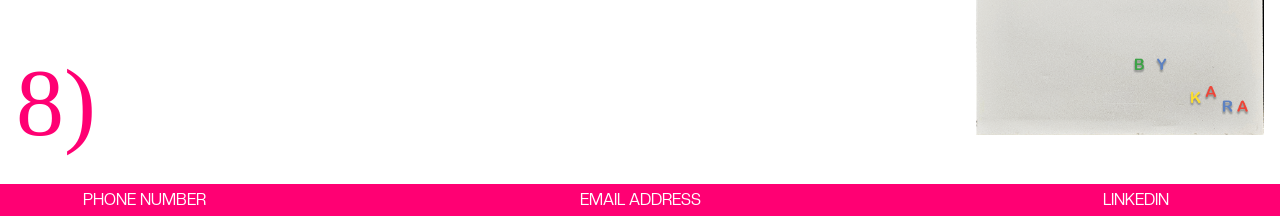
==== commit 0ebe17d2: "I HAVE REARRANGED ALL THE LAYOUTS !! enjoy the chaos..." ====
--- a/index.html
+++ b/index.html
@@ -3,12 +3,20 @@
         <link rel="stylesheet" href="stylesheet.css">
         <link rel="icon" type="icon/x-icon" href="MEDIA/KF-logo-pink.png">
         <link rel="stylesheet" href="content.css">
-        <meta name="viewport" content="width=device-width, initial-scale=1.0">
+        <meta name="viewport" content="width=1080">
         <title>💖</title>
+
+        <!-- <style>
+            @media screen and (max-width: 1080px) {
+                .content-row {
+                    flex-direction: column;
+                }
+            }
+        </style> -->
     </head>
 
     <body>
-        <script src="image-scroll.js"></script>
+        <!-- <script src="image-scroll.js"></script> -->
 
         <div class="first-container">
             <img src="MEDIA/KF-logo-pink.png" data-index="0" data-status="inactive" class="image">
@@ -33,7 +41,6 @@
             </div>
             <div class="content-row">
                 <a href="content/apple-book.html"><img src="MEDIA/portfolio/(4) folded out view.jpg" style="width: 40em;"></a>
-                <a href="content/apple-book.html"><img src="MEDIA/portfolio/(1) FINAL-1.jpg"></a>
                 <div class="number">3)</div>
             </div>
             <div class="content-row">
@@ -49,7 +56,7 @@
                 </a>
                 <div class="number">5)</div>
             </div>
-            <p>WHY ARE THESE SO SEPARATED</p>
+            <!-- <p>WHY ARE THESE SO SEPARATED</p> -->
             <div class="content-row">
                 <a href="content/grate-posters.html">
                     <div class="content two"></div>
--- a/stylesheet.css
+++ b/stylesheet.css
@@ -65,7 +65,7 @@
     scroll-snap-align: start;
     justify-content: center;
     align-items: center;
-    gap: 1em;
+    gap: 3.5em;
 }
 .content-row {
     display: flex;
@@ -79,6 +79,14 @@
     align-items: flex-end;
     position: relative;
 }
+.content-row:is(:nth-child(5)) {
+    margin-bottom: -5em;
+}
+/* .content-row:hover {
+    outline: 3px solid magenta;
+    outline-offset: 5px;
+    border-radius: 5px;
+} */
 .content {
     display: flex;
     flex-direction: row;
@@ -104,8 +112,8 @@
     position: absolute;
     bottom: 0;
     left: 0;
-    font-size: 7em;
-    font-size: 10em;
+    /* font-size: 8em; */
+    font-size: 6em;
     color: #ff0073;
     /* font-family: 'Mistletoe'; */
     font-family: 'Times New Roman', Times, serif;
@@ -148,10 +156,16 @@
     height: 100%;
     /* border: 3px solid yellow; */
 }
+img:hover {
+    cursor: zoom-in;
+}
 a {
     /* border: 3px solid red; */
     width: auto;
     height: auto;
+}
+a:hover {
+    cursor: zoom-in;
 }
 
 /*image scroll*/
